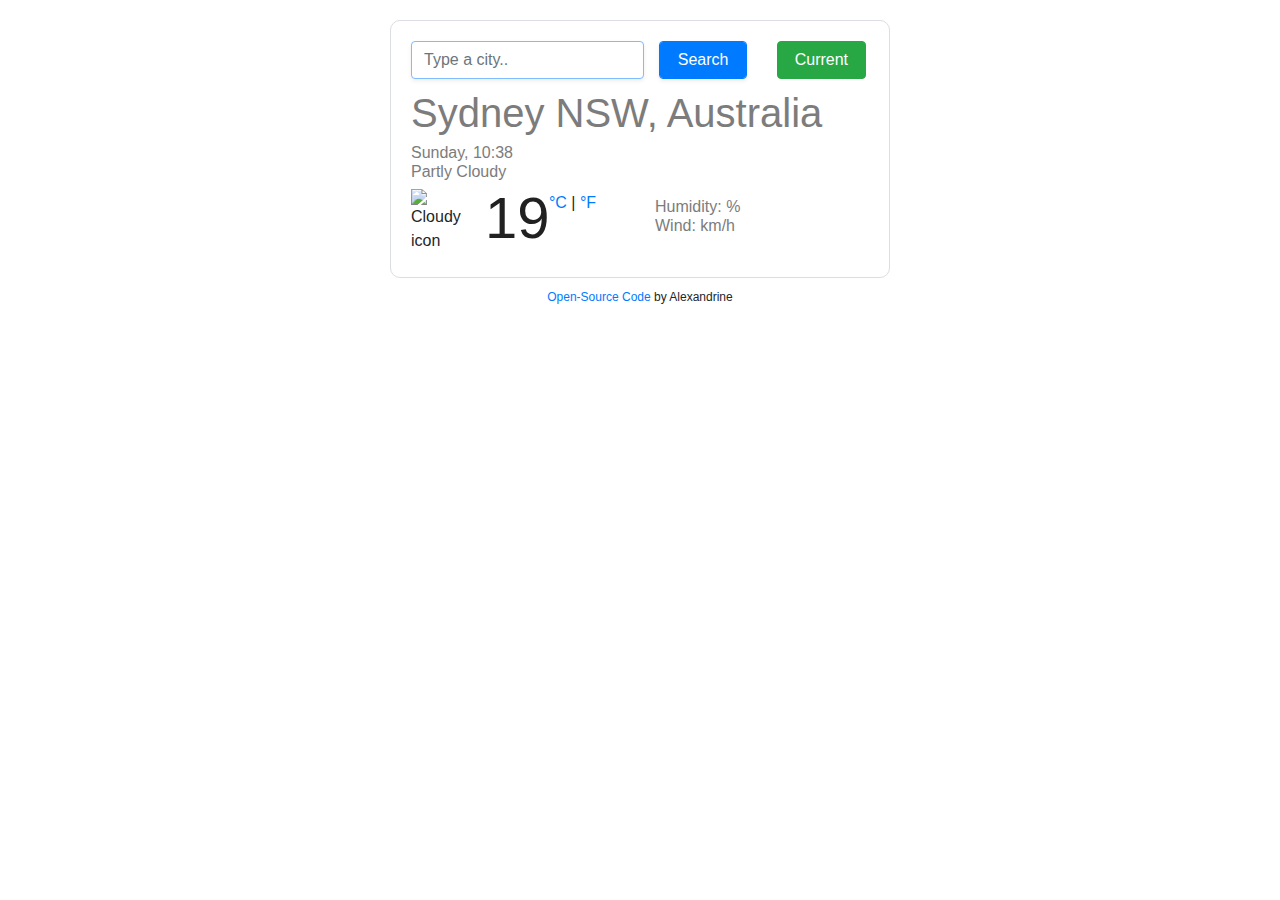
==== index.html @ eec2a7f2 "improved styles" ====
<!DOCTYPE html>
<html lang="en">
  <head>
    <meta charset="UTF-8" />
    <meta http-equiv="X-UA-Compatible" content="IE=edge" />
    <meta name="viewport" content="width=device-width, initial-scale=1.0" />
    <script src="https://cdn.jsdelivr.net/npm/axios/dist/axios.min.js"></script>
    <link rel="stylesheet" href="src/style.css" />
    <link
      rel="stylesheet"
      href="https://stackpath.bootstrapcdn.com/bootstrap/4.3.1/css/bootstrap.min.css"
      integrity="sha384-ggOyR0iXCbMQv3Xipma34MD+dH/1fQ784/j6cY/iJTQUOhcWr7x9JvoRxT2MZw1T"
      crossorigin="anonymous"
    />

    <title>Weather App</title>
  </head>
  <body>
    <body>
      <div class="container">
        <div class="weather-app">
          <form class="search-form" id="search-form">
            <div class="row">
              <div class="col-">
                <input
                  type="search"
                  placeholder="Type a city.."
                  autofocus="on"
                  autocomplete="off"
                  class="form-control shadow-sm"
                  id="city-input"
                />
              </div>
              <div class="col-3">
                <input
                  type="submit"
                  value="Search"
                  class="form-control btn btn-primary shadow-sm"
                />
              </div>
              <div class="col-3">
                <button
                  class="btn btn-success w-100"
                  id="current-location-button"
                >
                  Current
                </button>
              </div>
            </div>
          </form>
          <h1 id="city">Sydney NSW, Australia</h1>
          <ul>
            <li id="date"></li>
            <li id="description">Partly Cloudy</li>
          </ul>
          <div class="row">
            <div class="col-6">
              <div class="clearfix">
                <img
                  src="https://ssl.gstatic.com/onebox/weather/64/partly_cloudy.png"
                  alt="Cloudy icon"
                  class="weather-icon float-left"
                />
                <div class="float-left">
                  <span class="temperature" id="temperature">19</span
                  ><span class="units">
                    <a href="#" id="celsius-link">°C</a> |
                    <a href="#" id="fahrenheit-link">°F</a>
                  </span>
                </div>
              </div>
            </div>
            <div class="col-6">
              <ul>
                <li>Humidity: <span id="humidity"></span>%</li>
                <li>Wind: <span id="wind"></span> km/h</li>
              </ul>
            </div>
          </div>
        </div>
      </div>
      <div class="code-source">
        <a href="https://github.com/Alexendrine/empty-folder"
          >Open-Source Code </a
        >by Alexandrine
      </div>
      <script src="src/app.js"></script>
    </body>
  </body>
</html>
---- src/style.css ----
body {
  font-family: arial, sans-serif;
}

h1 {
  color: #7c7c7c;
  font-size: 20px;
  font-weight: 100;
  line-height: 28px;
  margin: 0;
}

ul {
  margin: 0 0 10px;
  padding: 0;
}

li {
  color: #7c7c7c;
  font-size: 16px;
  font-weight: 100;
  height: 19px;
  line-height: 1;
  list-style: none;
}

.weather-app {
  border: 1px solid #dadde1;
  padding: 20px;
  margin: 20px auto;
  border-radius: 10px;
  max-width: 500px;
}

.weather-icon {
  height: 64px;
  width: 64px;
  margin-right: 10px;
  margin-top: -10px;
}

.temperature {
  color: rgb(33, 33, 33);
  font-size: 58px;
  font-weight: 400;
  line-height: 1;
  position: relative;
  top: -10px;
}

.units {
  position: relative;
  top: -40px;
  left: -5px;
}

.search-form {
  margin-bottom: 10px;
  margin-left: 15px;
}

.code-source {
  text-align: center;
  font-size: 12px;
  margin-top: -10px;
}

.city-input {
  margin-left: 50px;
}
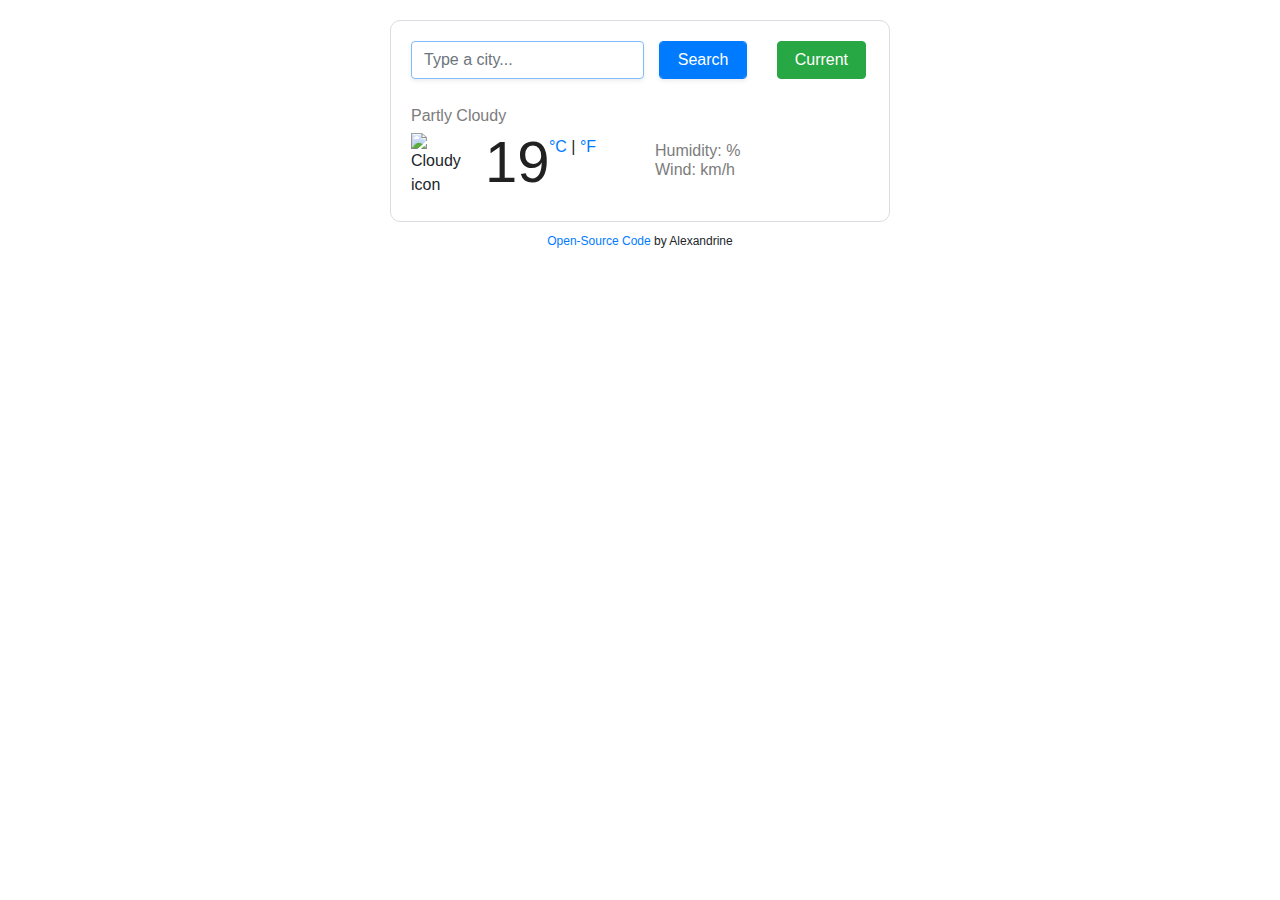
==== commit d11c1a1a: "try to fix the date" ====
--- a/index.html
+++ b/index.html
@@ -24,7 +24,7 @@
               <div class="col-">
                 <input
                   type="search"
-                  placeholder="Type a city.."
+                  placeholder="Type a city..."
                   autofocus="on"
                   autocomplete="off"
                   class="form-control shadow-sm"
@@ -48,7 +48,7 @@
               </div>
             </div>
           </form>
-          <h1 id="city">Sydney NSW, Australia</h1>
+          <h1 id="city"></h1>
           <ul>
             <li id="date"></li>
             <li id="description">Partly Cloudy</li>
@@ -57,9 +57,10 @@
             <div class="col-6">
               <div class="clearfix">
                 <img
-                  src="https://ssl.gstatic.com/onebox/weather/64/partly_cloudy.png"
+                  src="http://ssl.gstatic.com/onebox/weather/64/sunny.png"
                   alt="Cloudy icon"
                   class="weather-icon float-left"
+                  id="icon"
                 />
                 <div class="float-left">
                   <span class="temperature" id="temperature">19</span
@@ -80,7 +81,9 @@
         </div>
       </div>
       <div class="code-source">
-        <a href="https://github.com/Alexendrine/empty-folder"
+        <a
+          href="https://github.com/Alexendrine/Weather-app-Final-project"
+          target="_blank"
           >Open-Source Code </a
         >by Alexandrine
       </div>
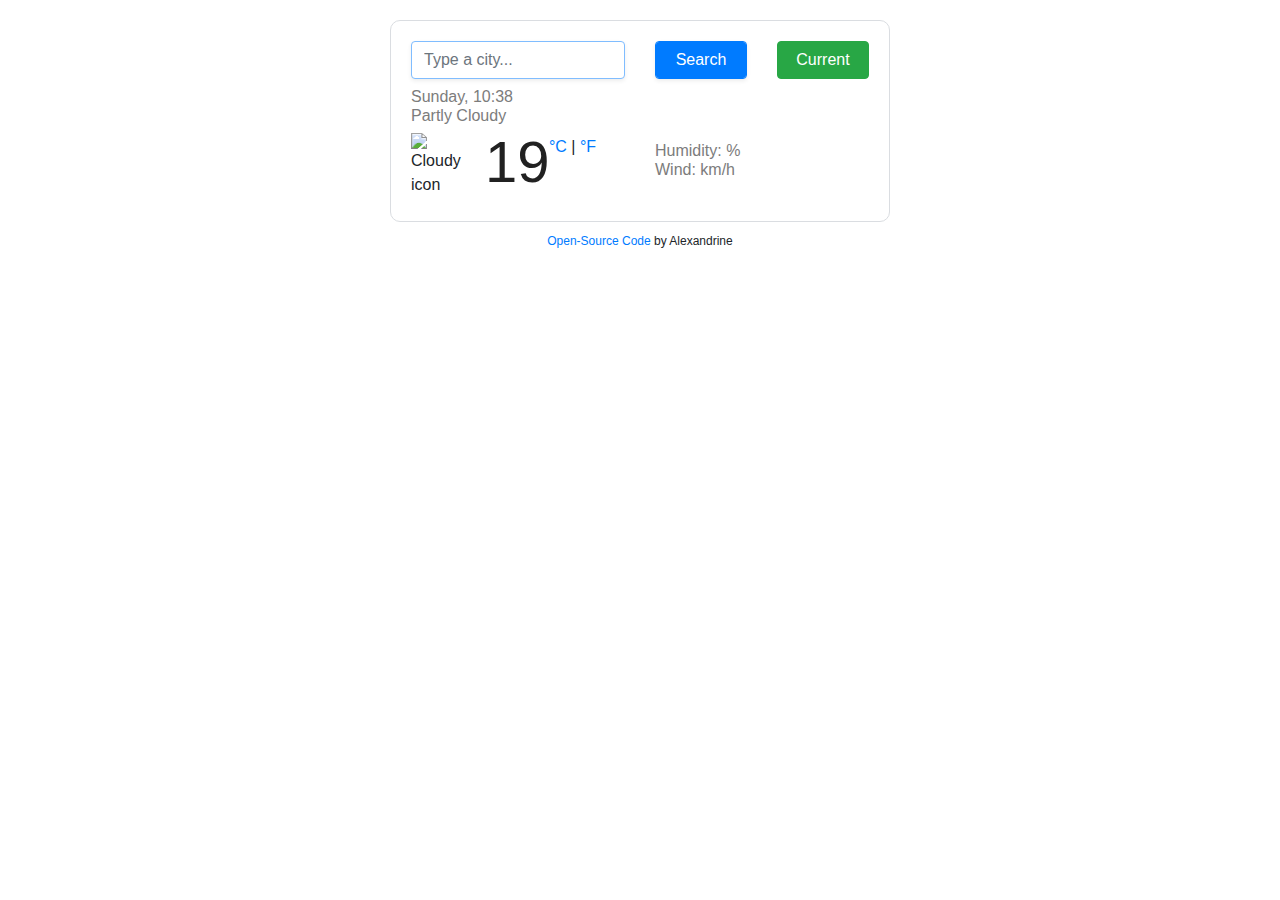
==== commit 035add34: "date and weather icon fixed" ====
--- a/index.html
+++ b/index.html
@@ -19,9 +19,9 @@
     <body>
       <div class="container">
         <div class="weather-app">
-          <form class="search-form" id="search-form">
+          <form class="search-form ml-0" id="search-form">
             <div class="row">
-              <div class="col-">
+              <div class="col-6">
                 <input
                   type="search"
                   placeholder="Type a city..."
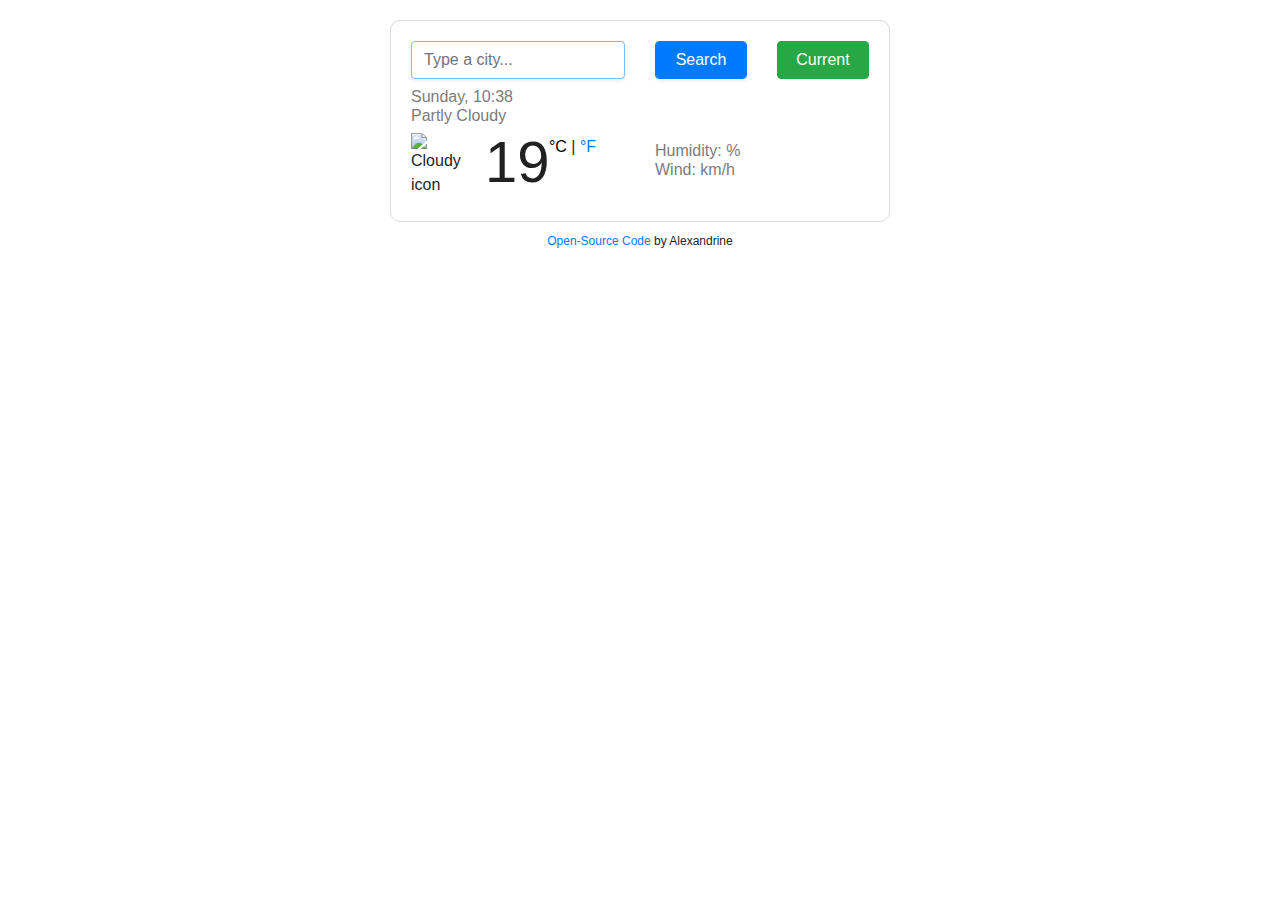
==== commit 2d5c0fb1: "link t° conversion fixed" ====
--- a/index.html
+++ b/index.html
@@ -55,7 +55,7 @@
           </ul>
           <div class="row">
             <div class="col-6">
-              <div class="clearfix">
+              <div class="clearfix weather-temperature">
                 <img
                   src="http://ssl.gstatic.com/onebox/weather/64/sunny.png"
                   alt="Cloudy icon"
@@ -63,9 +63,9 @@
                   id="icon"
                 />
                 <div class="float-left">
-                  <span class="temperature" id="temperature">19</span
-                  ><span class="units">
-                    <a href="#" id="celsius-link">°C</a> |
+                  <span class="temperature" id="temperature">19</span>
+                  <span class="units">
+                    <a href="#" id="celsius-link" class="active">°C</a> |
                     <a href="#" id="fahrenheit-link">°F</a>
                   </span>
                 </div>
--- a/src/style.css
+++ b/src/style.css
@@ -68,3 +68,12 @@
 .city-input {
   margin-left: 50px;
 }
+
+.weather-temperature .active {
+  color: black;
+  cursor: default;
+}
+
+.weather-temperature .active:hover {
+  text-decoration: none;
+}
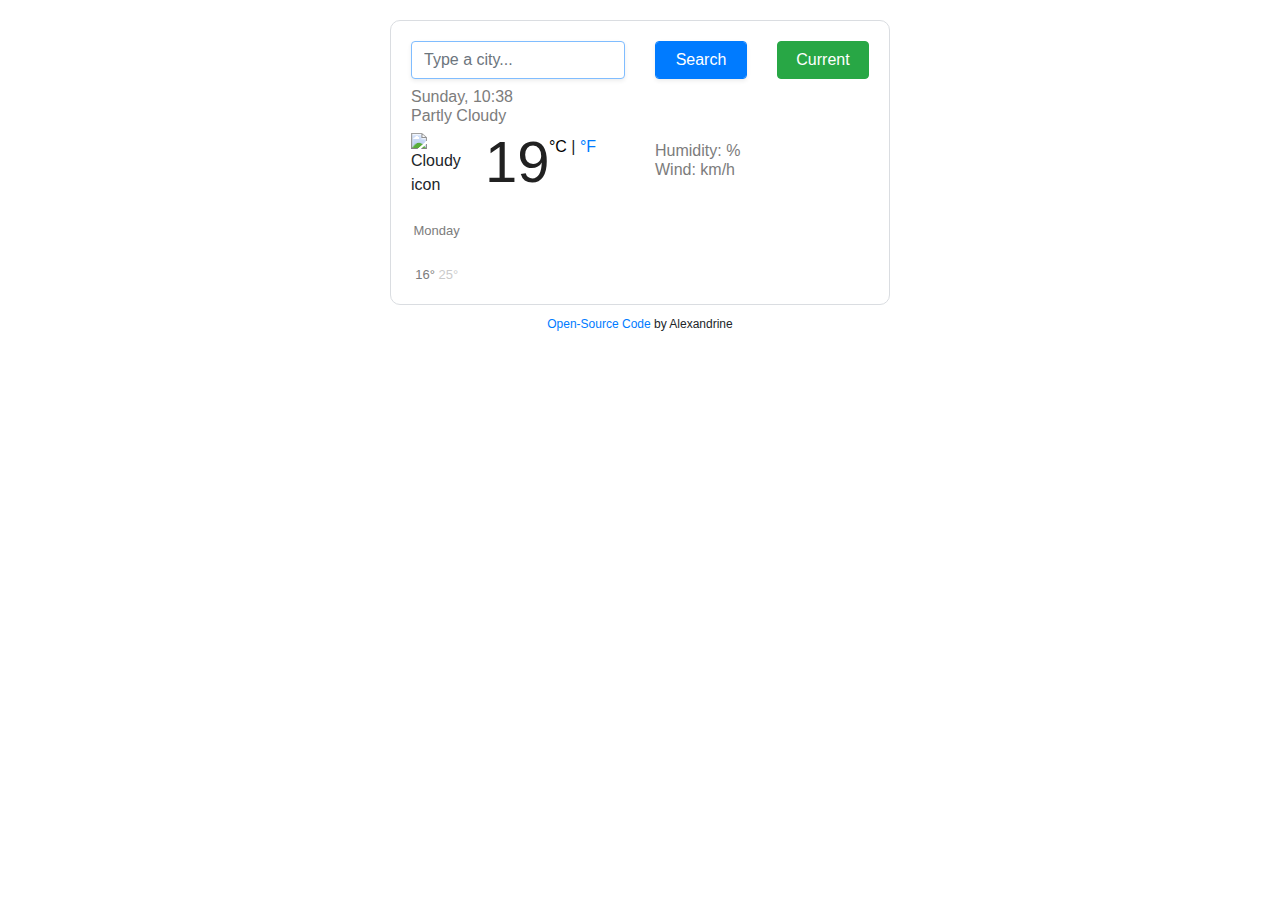
==== commit bf7196cf: "added one day forecast html + css" ====
--- a/index.html
+++ b/index.html
@@ -78,6 +78,22 @@
               </ul>
             </div>
           </div>
+          <div class="weather-forecast">
+            <div class="row">
+              <div class="col-2">
+                <div class="weather-forecast-date">Monday</div>
+                <img
+                  src="http://openweathermap.org/img/wn/02d@2x.png"
+                  alt=""
+                  width="50"
+                />
+                <div class="weather-forecast-temperature">
+                  <span class="weather-forecast-temperature-max">16°</span>
+                  <span class="weather-forecast-temperature-min">25°</span>
+                </div>
+              </div>
+            </div>
+          </div>
         </div>
       </div>
       <div class="code-source">
--- a/src/style.css
+++ b/src/style.css
@@ -77,3 +77,21 @@
 .weather-temperature .active:hover {
   text-decoration: none;
 }
+
+.weather-forecast {
+  margin-top: 20px;
+  text-align: center;
+  color: #7c7c7c;
+}
+
+.weather-forecast-date {
+  font-size: 13px;
+}
+
+.weather-forecast-temperature {
+  font-size: 13px;
+}
+
+.weather-forecast-temperature-min {
+  opacity: 0.4;
+}
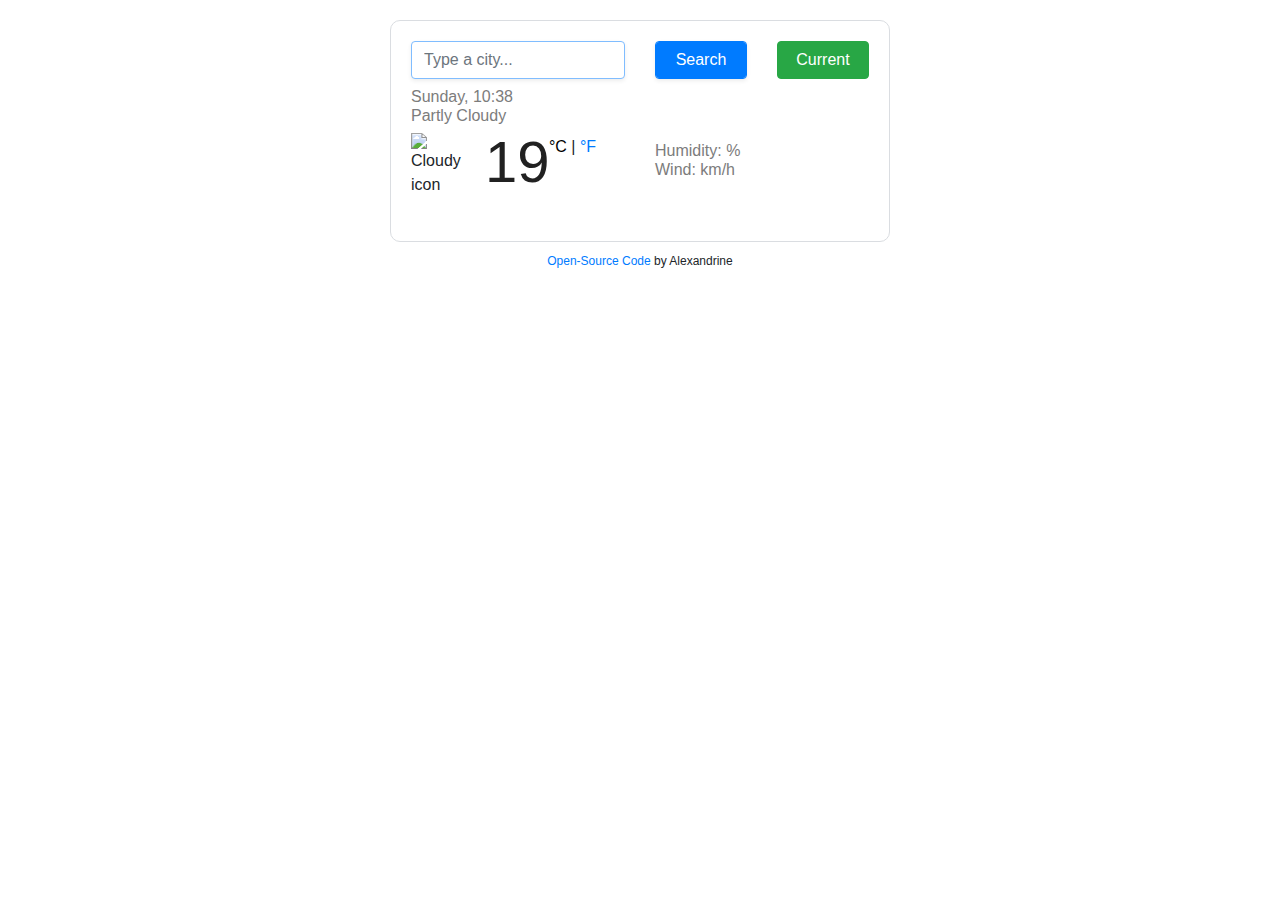
==== commit d66e92bc: "forecast js" ====
--- a/index.html
+++ b/index.html
@@ -78,22 +78,7 @@
               </ul>
             </div>
           </div>
-          <div class="weather-forecast">
-            <div class="row">
-              <div class="col-2">
-                <div class="weather-forecast-date">Monday</div>
-                <img
-                  src="http://openweathermap.org/img/wn/02d@2x.png"
-                  alt=""
-                  width="50"
-                />
-                <div class="weather-forecast-temperature">
-                  <span class="weather-forecast-temperature-max">16°</span>
-                  <span class="weather-forecast-temperature-min">25°</span>
-                </div>
-              </div>
-            </div>
-          </div>
+          <div class="weather-forecast" id="forecast"></div>
         </div>
       </div>
       <div class="code-source">
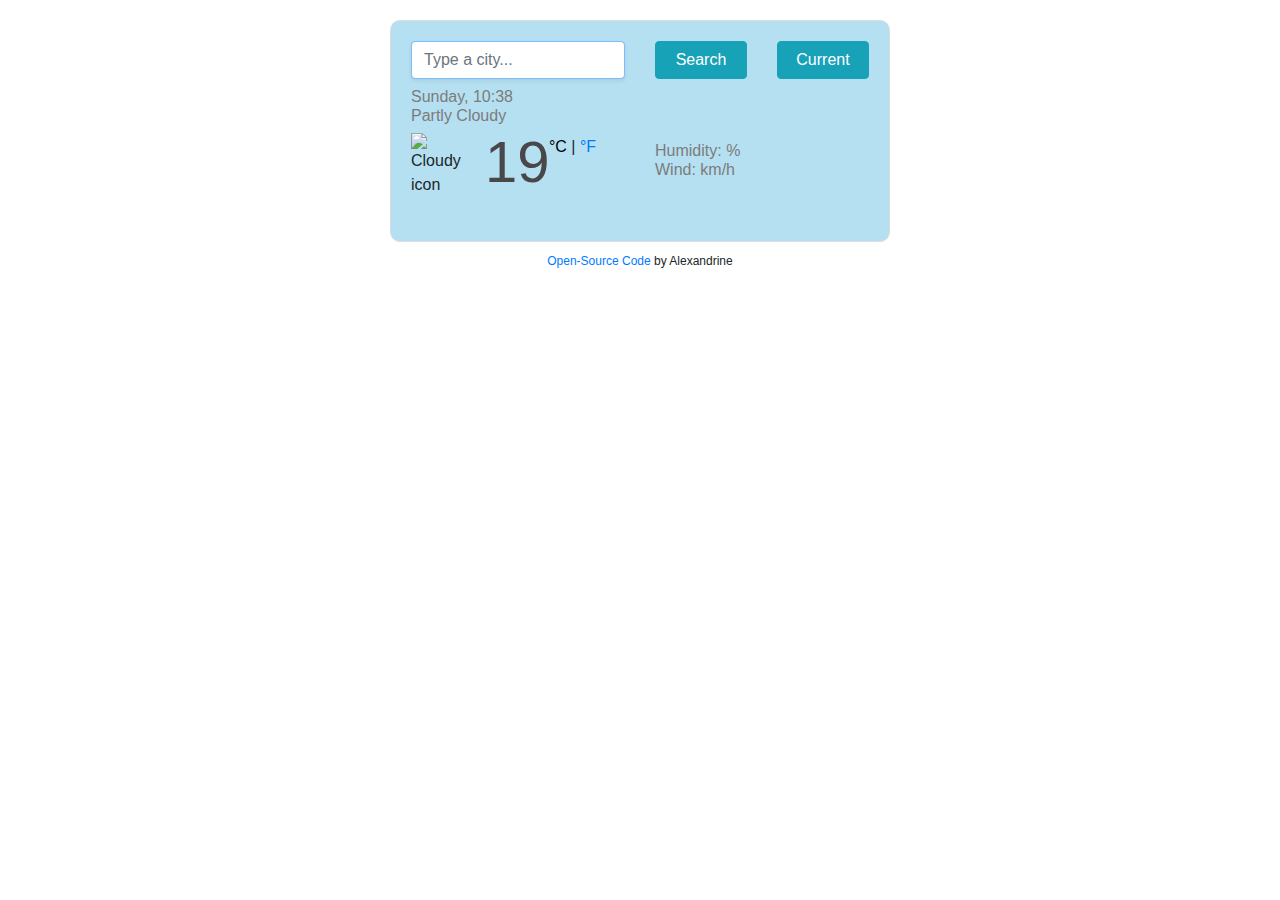
==== commit 7fa60761: "details fixed" ====
--- a/index.html
+++ b/index.html
@@ -35,14 +35,12 @@
                 <input
                   type="submit"
                   value="Search"
-                  class="form-control btn btn-primary shadow-sm"
+                  id="search-button"
+                  class="btn btn-info w-100"
                 />
               </div>
               <div class="col-3">
-                <button
-                  class="btn btn-success w-100"
-                  id="current-location-button"
-                >
+                <button class="btn btn-info w-100" id="current-location-button">
                   Current
                 </button>
               </div>
--- a/src/style.css
+++ b/src/style.css
@@ -3,7 +3,7 @@
 }
 
 h1 {
-  color: #7c7c7c;
+  color: #48484a;
   font-size: 20px;
   font-weight: 100;
   line-height: 28px;
@@ -30,6 +30,7 @@
   margin: 20px auto;
   border-radius: 10px;
   max-width: 500px;
+  background: rgb(181, 224, 241);
 }
 
 .weather-icon {
@@ -40,7 +41,7 @@
 }
 
 .temperature {
-  color: rgb(33, 33, 33);
+  color: #48484a;
   font-size: 58px;
   font-weight: 400;
   line-height: 1;
@@ -59,14 +60,12 @@
   margin-left: 15px;
 }
 
-.code-source {
-  text-align: center;
-  font-size: 12px;
-  margin-top: -10px;
+.city-input {
+  margin-left: 50px;
 }
 
-.city-input {
-  margin-left: 50px;
+.search-button {
+  color: #138496;
 }
 
 .weather-temperature .active {
@@ -95,3 +94,8 @@
 .weather-forecast-temperature-min {
   opacity: 0.4;
 }
+.code-source {
+  text-align: center;
+  font-size: 12px;
+  margin-top: -10px;
+}
